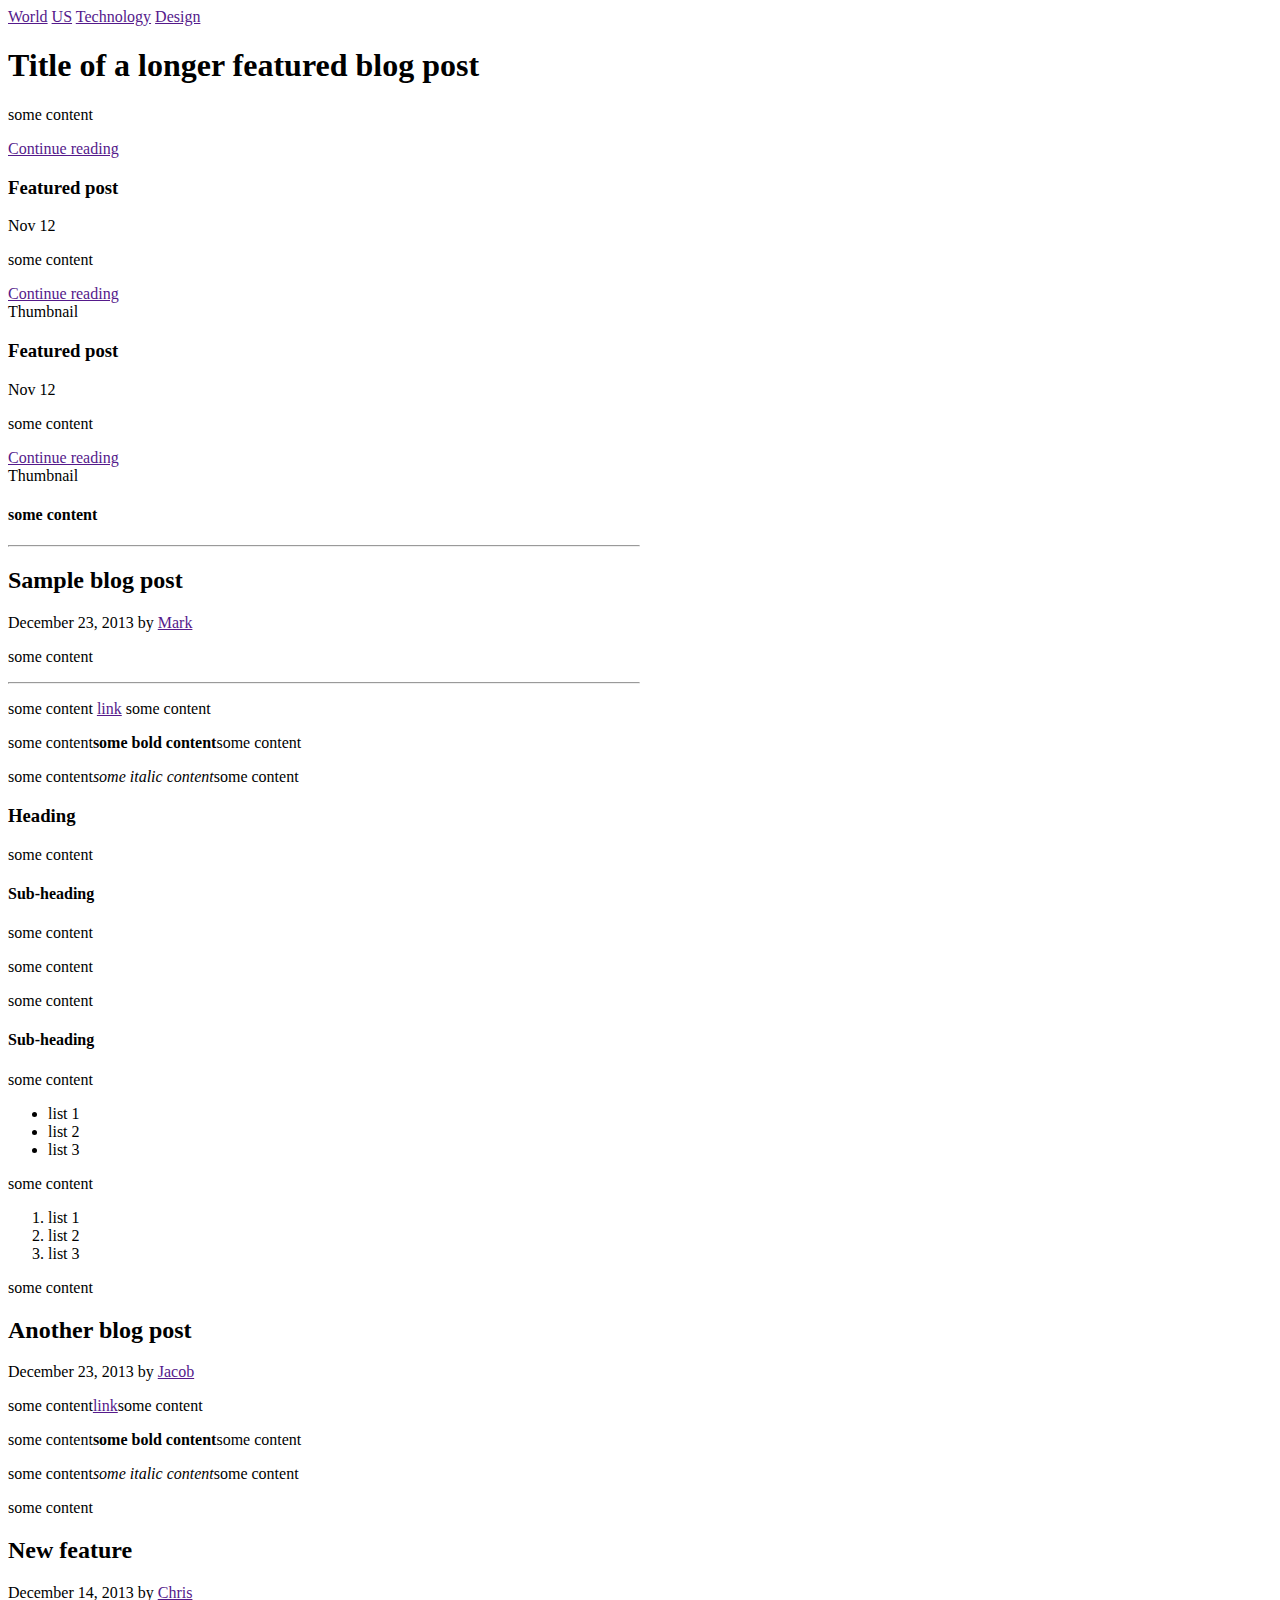
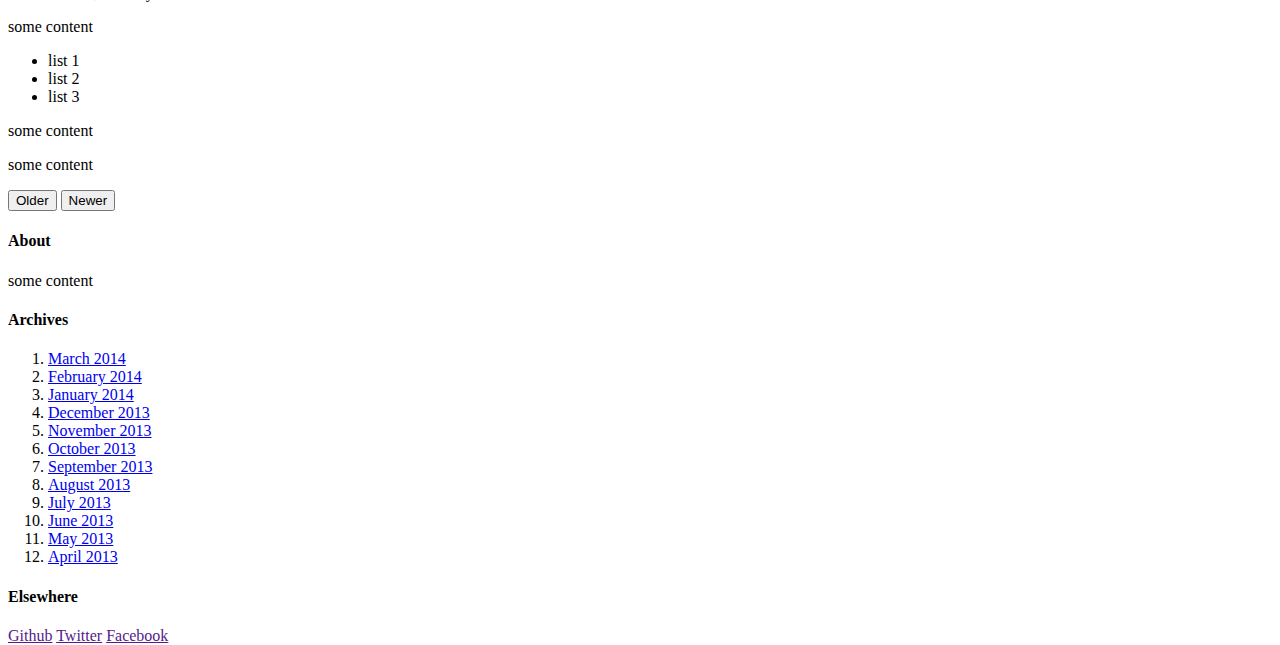
==== index.html @ ad737d2d "Rename blogtest.html to index.html" ====
<!DOCTYPE html>
<html>
<head>
<meta charset="utf-8">
<meta name="viewport" content="width=device-width, initial-scale=1.0">
<title>Blog Page Test</title>
<link href="style.css" rel="stylesheet" >
</head>

<body>

<nav>
  <a href="">World</a> 
  <a href="">US</a> 
  <a href="">Technology</a> 
  <a href="">Design</a> 
</nav>

<div class="container">
<div class="contentbox">
<div class="header">
<h1 class="blog-heading">Title of a longer featured blog post</h1>
<p class="content">some content</p>
<a class="continue" href="" >Continue reading</a>
</div>
</div>

<div class="contentbox">

<div class="box">
<div class="boxcontent">
<h3 class="blog-post-title">Featured post</h3>
<p class="blog-meta">Nov 12</p>
<p class="content">some content</p>
<a class="continue" href="" >Continue reading</a>
</div>
<div class="thumbnail">
Thumbnail
</div>
</div>

<div class="box">
<div class="boxcontent">
<h3>Featured post</h3>
<p class="blog-meta">Nov 12</p>
<p class="content">some content</p>
<a class="continue" href="" >Continue reading</a>
</div>
<div class="thumbnail">
Thumbnail
</div>
</div>

</div>


<div class="row">
<div class="col-8" style="float:left; display: inline-block; width: 50%; ">
<div class="maincontent">
<h4 class="bolditalic">some content</h4>
<hr>
<h2 class="blog-title">Sample blog post</h2>
<p class="blog-meta">December 23, 2013 by <a class="authourname" href="" > Mark</a></p>
<p class="content">some content</p>
<hr>
<p class="content">some content <a href="">link</a> some content</p>
<p class="content">some content<strong>some bold content</strong>some content</p>
<p class="content">some content<em>some italic content</em>some content</p>
<h3>Heading</h3>
<p class="content">some content</p>
<h4>Sub-heading</h4>
<p class="content">some content</p>
<p class="content">some content</p>
<p class="content">some content</p>
<h4>Sub-heading</h4>
<p class="content">some content</p>
<ul>
<li>list 1</li>
<li>list 2</li>
<li>list 3</li>
</ul>
<p class="content">some content</p>
<ol>
<li>list 1</li>
<li>list 2</li>
<li>list 3</li>
</ol>
<p class="content">some content</p>



<h2>Another blog post</h2>
<p class="blog-meta">December 23, 2013 by <a class="authourname" href="" >Jacob</a></p>
<p class="content">some content<a href="">link</a>some content</p>
<p class="content">some content<strong>some bold content</strong>some content</p>
<p class="content">some content<em>some italic content</em>some content</p>
<p class="content">some content</p>



<h2>New feature</h2>
<p class="blog-meta">December 14, 2013 by <a class="authourname" href="" >Chris</a></p>
<p class="content">some content</p>
<ul>
<li>list 1</li>
<li>list 2</li>
<li>list 3</li>
</ul>
<p class="content">some content</p>
<p class="content">some content</p>

<button type="button" value="Older" class="old">Older</button>
<button type="button" value="Newer" class="new">Newer</button>
</div>

<div class="col-4" style="float:right; display: inline-block;width: 50%;position: absolute;">
<div class="sidecontent">

<div class="greybox">
<h4 class="bolditalic">About</h4>
<p class="content">some content</p>
</div>

<h4 class="bolditalic">Archives</h4>
	<ol class="list-nostyle">
        <li><a href="#">March 2014</a></li>
        <li><a href="#">February 2014</a></li>
        <li><a href="#">January 2014</a></li>
        <li><a href="#">December 2013</a></li>
        <li><a href="#">November 2013</a></li>
        <li><a href="#">October 2013</a></li>
        <li><a href="#">September 2013</a></li>
        <li><a href="#">August 2013</a></li>
		<li><a href="#">July 2013</a></li>
		<li><a href="#">June 2013</a></li>
		<li><a href="#">May 2013</a></li>
		<li><a href="#">April 2013</a></li>
    </ol>
			
<h4 class="bolditalic">Elsewhere</h4>
<a href="">Github</a>
<a href="">Twitter</a>
<a href="">Facebook</a>

</div>
</div>
</div>
</div>

</div>

</body>

</html>
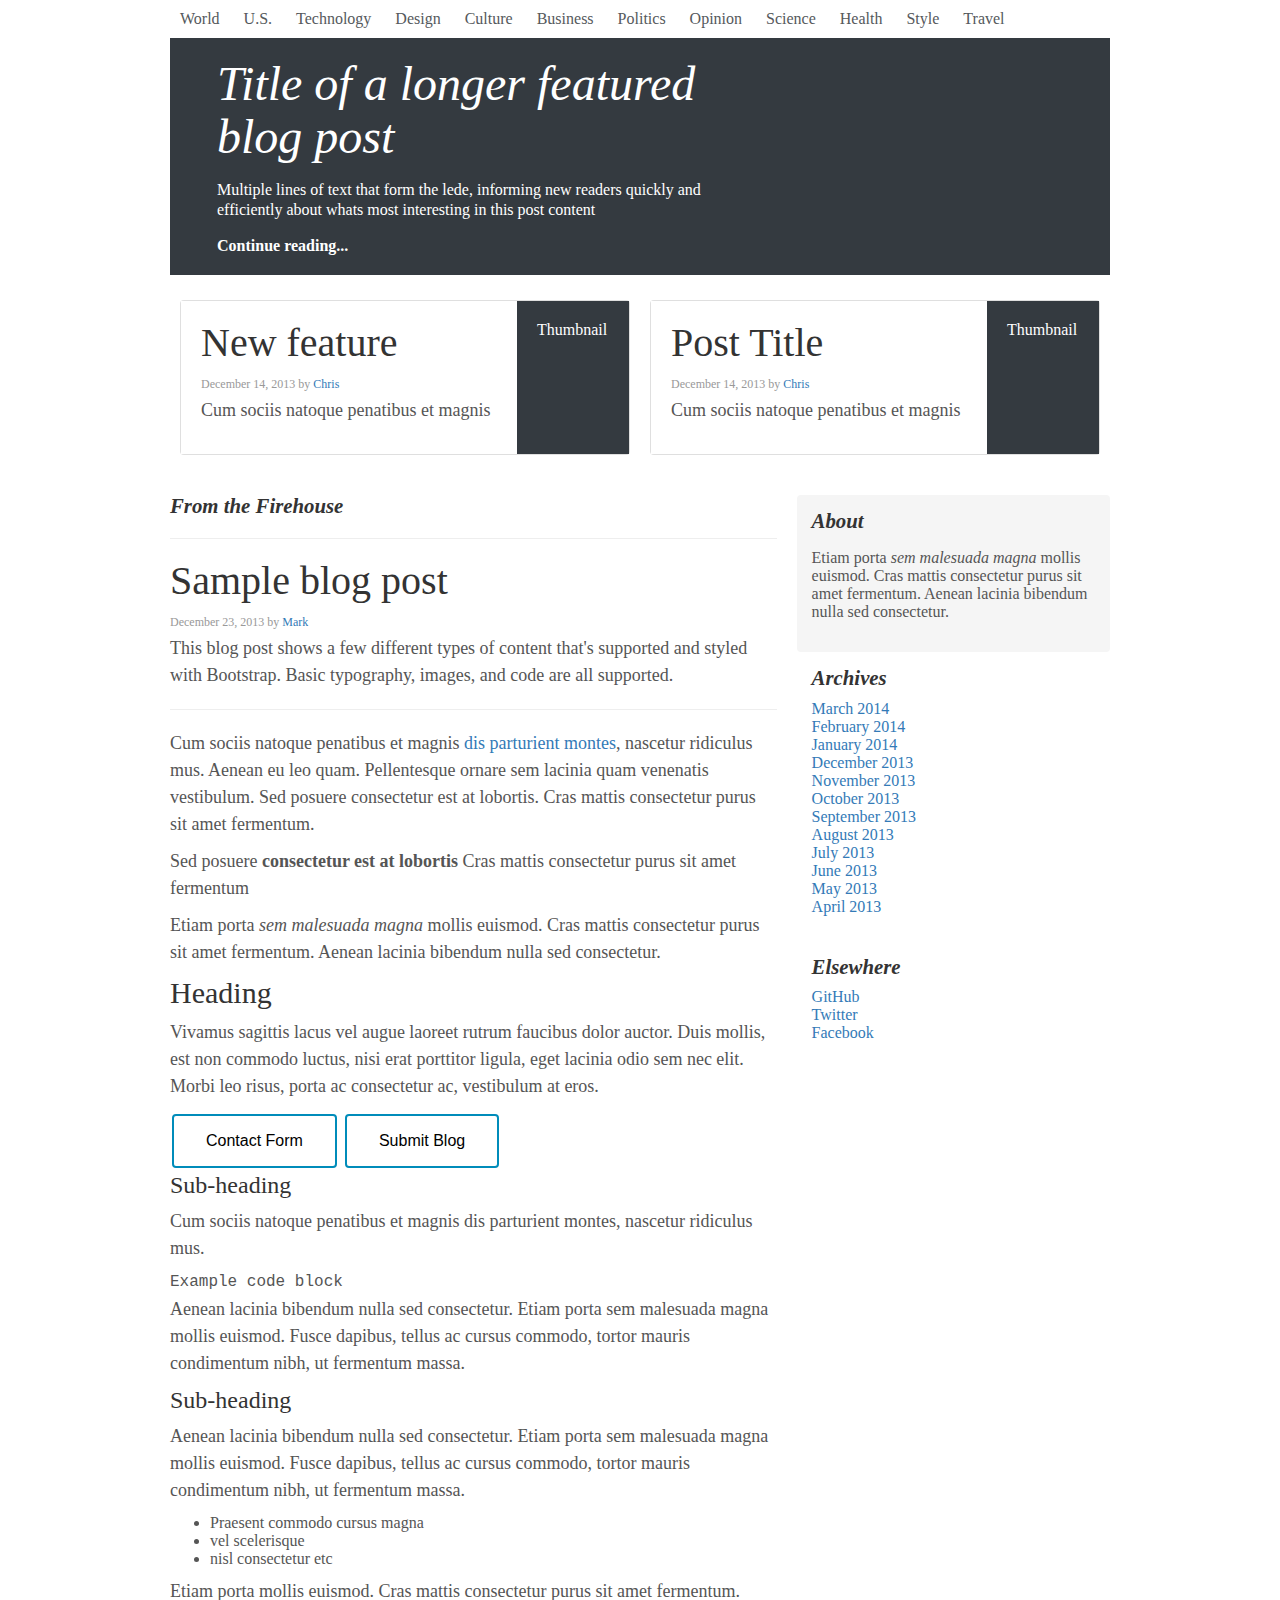
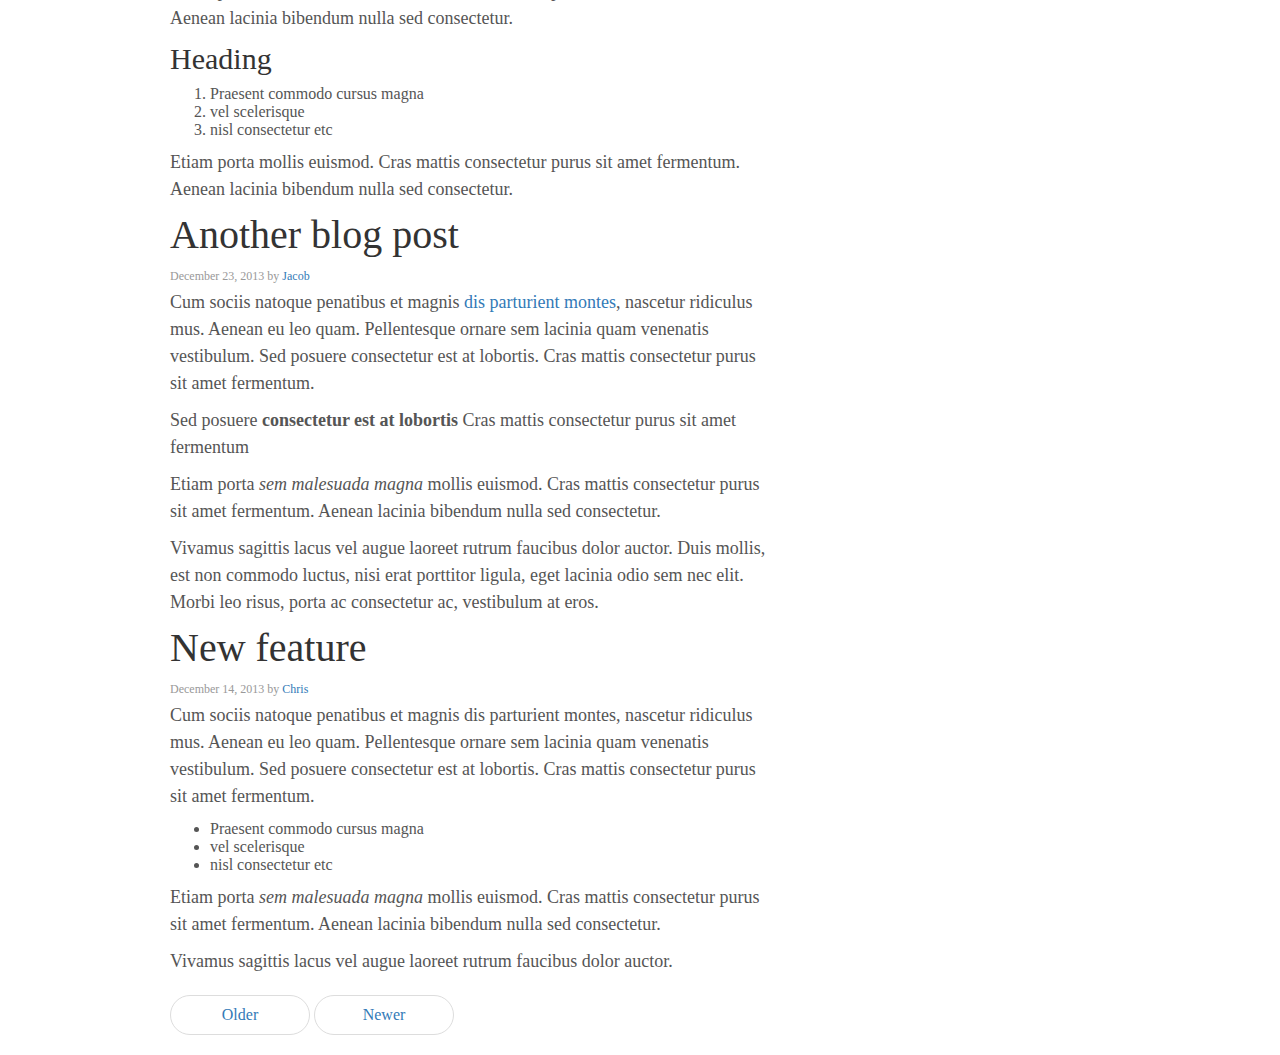
==== commit ae651bf8: "Add files via upload" ====
--- a/index.html
+++ b/index.html
@@ -1,154 +1,202 @@
 <!DOCTYPE html>
-<html>
+<html lang="en">
 <head>
+<title>Blog template</title>
 <meta charset="utf-8">
-<meta name="viewport" content="width=device-width, initial-scale=1.0">
-<title>Blog Page Test</title>
-<link href="style.css" rel="stylesheet" >
+<meta name="viewport" content="width=device-width, initial-scale=1">
+<link href="stylecss.css" rel="stylesheet" >
+<link rel="stylesheet" href="https://cdnjs.cloudflare.com/ajax/libs/font-awesome/4.7.0/css/font-awesome.min.css">
+
 </head>
-
 <body>
 
-<nav>
-  <a href="">World</a> 
-  <a href="">US</a> 
-  <a href="">Technology</a> 
-  <a href="">Design</a> 
-</nav>
-
+<div class="blognav" id="myTopnav">
 <div class="container">
-<div class="contentbox">
+        <nav>
+          <a class="blog-nav-item active" href="#">World</a>
+          <a class="blog-nav-item" href="#">U.S.</a>
+          <a class="blog-nav-item" href="#">Technology</a>
+          <a class="blog-nav-item" href="#">Design</a>
+          <a class="blog-nav-item" href="#">Culture</a>
+		  <a class="blog-nav-item" href="#">Business</a>
+          <a class="blog-nav-item" href="#">Politics</a>
+          <a class="blog-nav-item" href="#">Opinion</a>
+          <a class="blog-nav-item" href="#">Science</a>
+		   <a class="blog-nav-item" href="#">Health</a>
+          <a class="blog-nav-item" href="#">Style</a>
+          <a class="blog-nav-item" href="#">Travel</a>
+		  <a href="javascript:void(0);" class="icon" onclick="navExpand()">
+    <i class="fa fa-bars"></i>
+  </a>
+        </nav>
+</div>
+</div>
+
+
+<div class="container">
 <div class="header">
-<h1 class="blog-heading">Title of a longer featured blog post</h1>
-<p class="content">some content</p>
-<a class="continue" href="" >Continue reading</a>
-</div>
-</div>
-
-<div class="contentbox">
-
-<div class="box">
-<div class="boxcontent">
-<h3 class="blog-post-title">Featured post</h3>
-<p class="blog-meta">Nov 12</p>
-<p class="content">some content</p>
-<a class="continue" href="" >Continue reading</a>
-</div>
-<div class="thumbnail">
-Thumbnail
-</div>
-</div>
-
-<div class="box">
-<div class="boxcontent">
-<h3>Featured post</h3>
-<p class="blog-meta">Nov 12</p>
-<p class="content">some content</p>
-<a class="continue" href="" >Continue reading</a>
-</div>
-<div class="thumbnail">
-Thumbnail
-</div>
-</div>
-
+<div class="headercontent">
+  <h1><em>Title of a longer featured blog post</em></h1>
+  <p class="para">Multiple lines of text that form the lede, informing new readers quickly and efficiently about whats most interesting in this post content</p>
+  <a class="continue text-white" href="" >Continue reading...</a>
+</div>
 </div>
 
 
 <div class="row">
-<div class="col-8" style="float:left; display: inline-block; width: 50%; ">
-<div class="maincontent">
-<h4 class="bolditalic">some content</h4>
-<hr>
+
+<div class="col-6">
+<div class="card">
+<div class="card-body bg-dark">
+<div class="col-sm-9">
+<h2 class="blog-title">New feature</h2>
+<p class="blog-meta">December 14, 2013 by <a class="authourname" href="" >Chris</a></p>
+<p class="content">Cum sociis natoque penatibus et magnis</p>
+</div>
+<div class="col-sm-3 text-white"><span>Thumbnail</span></div>
+</div>
+</div>
+
+</div>
+
+
+<div class="col-6">
+<div class="card">
+
+<div class="card-body bg-dark">
+<div class="col-sm-9">
+<h2 class="blog-title">Post Title</h2>
+<p class="blog-meta">December 14, 2013 by <a class="authourname" href="" >Chris</a></p>
+<p class="content">Cum sociis natoque penatibus et magnis</p>
+</div>
+<div class="col-sm-3 text-white"><span>Thumbnail</span></div>
+</div>
+
+</div>
+</div>
+
+</div>
+
+
+
+<div class="row">
+<div class="col-8">
+            <h4><em>From the Firehouse</em></h4>
+			<hr>
+			
 <h2 class="blog-title">Sample blog post</h2>
 <p class="blog-meta">December 23, 2013 by <a class="authourname" href="" > Mark</a></p>
-<p class="content">some content</p>
+<p class="content">This blog post shows a few different types of content that's supported and styled with Bootstrap. Basic typography, images, and code are all supported.</p>
 <hr>
-<p class="content">some content <a href="">link</a> some content</p>
-<p class="content">some content<strong>some bold content</strong>some content</p>
-<p class="content">some content<em>some italic content</em>some content</p>
-<h3>Heading</h3>
-<p class="content">some content</p>
-<h4>Sub-heading</h4>
-<p class="content">some content</p>
-<p class="content">some content</p>
-<p class="content">some content</p>
-<h4>Sub-heading</h4>
-<p class="content">some content</p>
+<p class="content">Cum sociis natoque penatibus et magnis <a href="#">dis parturient montes</a>, nascetur ridiculus mus. Aenean eu leo quam. Pellentesque ornare sem lacinia quam venenatis vestibulum. Sed posuere consectetur est at lobortis. Cras mattis consectetur purus sit amet fermentum.</p>
+<p class="content">Sed posuere <strong>consectetur est at lobortis</strong> Cras mattis consectetur purus sit amet fermentum</p>
+<p class="content">Etiam porta <em>sem malesuada magna</em> mollis euismod. Cras mattis consectetur purus sit amet fermentum. Aenean lacinia bibendum nulla sed consectetur.</p>
+<h2>Heading</h2>
+<p class="content">Vivamus sagittis lacus vel augue laoreet rutrum faucibus dolor auctor. Duis mollis, est non commodo luctus, nisi erat porttitor ligula, eget lacinia odio sem nec elit. Morbi leo risus, porta ac consectetur ac, vestibulum at eros.</p>
+
+<a href="contact.html" target=_blank >
+<button class="button button2" >Contact Form</button>
+</a>
+
+<a href="submitblog.html" target=_blank >
+<button class="button button2" >Submit Blog</button>
+</a>
+
+
+<h3>Sub-heading</h3>
+<p class="content">Cum sociis natoque penatibus et magnis dis parturient montes, nascetur ridiculus mus.</p>
+<code>Example code block</code>
+<p class="content">Aenean lacinia bibendum nulla sed consectetur. Etiam porta sem malesuada magna mollis euismod. Fusce dapibus, tellus ac cursus commodo, tortor mauris condimentum nibh, ut fermentum massa.</p>
+<h3>Sub-heading</h3>
+<p class="content">Aenean lacinia bibendum nulla sed consectetur. Etiam porta sem malesuada magna mollis euismod. Fusce dapibus, tellus ac cursus commodo, tortor mauris condimentum nibh, ut fermentum massa.</p>
 <ul>
-<li>list 1</li>
-<li>list 2</li>
-<li>list 3</li>
+<li>Praesent commodo cursus magna</li>
+<li>vel scelerisque</li>
+<li>nisl consectetur etc</li>
 </ul>
-<p class="content">some content</p>
+<p class="content">Etiam porta mollis euismod. Cras mattis consectetur purus sit amet fermentum. Aenean lacinia bibendum nulla sed consectetur.</p>
+<h2>Heading</h2>
 <ol>
-<li>list 1</li>
-<li>list 2</li>
-<li>list 3</li>
+<li>Praesent commodo cursus magna</li>
+<li>vel scelerisque</li>
+<li>nisl consectetur etc</li>
 </ol>
-<p class="content">some content</p>
-
-
-
-<h2>Another blog post</h2>
+<p class="content">Etiam porta mollis euismod. Cras mattis consectetur purus sit amet fermentum. Aenean lacinia bibendum nulla sed consectetur.</p>
+
+<h2 class="blog-title">Another blog post</h2>
 <p class="blog-meta">December 23, 2013 by <a class="authourname" href="" >Jacob</a></p>
-<p class="content">some content<a href="">link</a>some content</p>
-<p class="content">some content<strong>some bold content</strong>some content</p>
-<p class="content">some content<em>some italic content</em>some content</p>
-<p class="content">some content</p>
-
-
-
-<h2>New feature</h2>
+<p class="content">Cum sociis natoque penatibus et magnis <a href="#">dis parturient montes</a>, nascetur ridiculus mus. Aenean eu leo quam. Pellentesque ornare sem lacinia quam venenatis vestibulum. Sed posuere consectetur est at lobortis. Cras mattis consectetur purus sit amet fermentum.</p>
+<p class="content">Sed posuere <strong>consectetur est at lobortis</strong> Cras mattis consectetur purus sit amet fermentum</p>
+<p class="content">Etiam porta <em>sem malesuada magna</em> mollis euismod. Cras mattis consectetur purus sit amet fermentum. Aenean lacinia bibendum nulla sed consectetur.</p>
+<p class="content">Vivamus sagittis lacus vel augue laoreet rutrum faucibus dolor auctor. Duis mollis, est non commodo luctus, nisi erat porttitor ligula, eget lacinia odio sem nec elit. Morbi leo risus, porta ac consectetur ac, vestibulum at eros.</p>
+
+<h2 class="blog-title">New feature</h2>
 <p class="blog-meta">December 14, 2013 by <a class="authourname" href="" >Chris</a></p>
-<p class="content">some content</p>
+<p class="content">Cum sociis natoque penatibus et magnis dis parturient montes, nascetur ridiculus mus. Aenean eu leo quam. Pellentesque ornare sem lacinia quam venenatis vestibulum. Sed posuere consectetur est at lobortis. Cras mattis consectetur purus sit amet fermentum.</p>
 <ul>
-<li>list 1</li>
-<li>list 2</li>
-<li>list 3</li>
+<li>Praesent commodo cursus magna</li>
+<li>vel scelerisque</li>
+<li>nisl consectetur etc</li>
 </ul>
-<p class="content">some content</p>
-<p class="content">some content</p>
-
-<button type="button" value="Older" class="old">Older</button>
-<button type="button" value="Newer" class="new">Newer</button>
-</div>
-
-<div class="col-4" style="float:right; display: inline-block;width: 50%;position: absolute;">
-<div class="sidecontent">
-
-<div class="greybox">
-<h4 class="bolditalic">About</h4>
-<p class="content">some content</p>
-</div>
-
-<h4 class="bolditalic">Archives</h4>
-	<ol class="list-nostyle">
-        <li><a href="#">March 2014</a></li>
-        <li><a href="#">February 2014</a></li>
-        <li><a href="#">January 2014</a></li>
-        <li><a href="#">December 2013</a></li>
-        <li><a href="#">November 2013</a></li>
-        <li><a href="#">October 2013</a></li>
-        <li><a href="#">September 2013</a></li>
-        <li><a href="#">August 2013</a></li>
-		<li><a href="#">July 2013</a></li>
-		<li><a href="#">June 2013</a></li>
-		<li><a href="#">May 2013</a></li>
-		<li><a href="#">April 2013</a></li>
-    </ol>
-			
-<h4 class="bolditalic">Elsewhere</h4>
-<a href="">Github</a>
-<a href="">Twitter</a>
-<a href="">Facebook</a>
-
-</div>
-</div>
-</div>
-</div>
-
-</div>
-
-</body>
-
-</html>
+<p class="content">Etiam porta <em>sem malesuada magna</em> mollis euismod. Cras mattis consectetur purus sit amet fermentum. Aenean lacinia bibendum nulla sed consectetur.</p>
+<p class="content">Vivamus sagittis lacus vel augue laoreet rutrum faucibus dolor auctor.</p>
+
+<nav>
+            <ul class="switchpage">
+              <li><a href="#">Older</a></li>
+              <li><a href="#">Newer</a></li>
+            </ul>
+ </nav>
+		  
+</div>
+
+<div class="col-4">
+<div class="sidebar-module sidebar-module-inset">
+            <h4><em>About</em></h4>
+            <p>Etiam porta <em>sem malesuada magna</em> mollis euismod. Cras mattis consectetur purus sit amet fermentum. Aenean lacinia bibendum nulla sed consectetur.</p>
+</div>
+<div class="sidebar-module">
+            <h4><em>Archives</em></h4>
+            <ol class="list-unstyled">
+              <li><a href="#">March 2014</a></li>
+              <li><a href="#">February 2014</a></li>
+              <li><a href="#">January 2014</a></li>
+              <li><a href="#">December 2013</a></li>
+              <li><a href="#">November 2013</a></li>
+              <li><a href="#">October 2013</a></li>
+              <li><a href="#">September 2013</a></li>
+              <li><a href="#">August 2013</a></li>
+              <li><a href="#">July 2013</a></li>
+              <li><a href="#">June 2013</a></li>
+              <li><a href="#">May 2013</a></li>
+              <li><a href="#">April 2013</a></li>
+            </ol>
+</div>
+<div class="sidebar-module">
+            <h4><em>Elsewhere</em></h4>
+            <ol class="list-unstyled">
+              <li><a href="#">GitHub</a></li>
+              <li><a href="#">Twitter</a></li>
+              <li><a href="#">Facebook</a></li>
+            </ol>
+</div>
+		  
+</div>	  
+</div>
+    
+
+
+</div>
+
+<script>
+function navExpand() {
+  var x = document.getElementById("myTopnav");
+  if (x.className === "blognav") {
+    x.className += " responsive";
+  } else {
+    x.className = "blognav";
+  }
+}
+</script>
+
+</body>--- a/stylecss.css
+++ b/stylecss.css
@@ -0,0 +1,402 @@
+
+html {
+  font-family: "Helvetica Neue", Helvetica, Arial, sans-serif;
+  font-size: 16px;
+}
+
+* {
+  box-sizing: border-box;
+}
+
+html {
+  font-family: "Times New Roman", Times, serif;
+  font-size: 16px;
+}
+
+body {
+  margin: 0;
+  color: #555;
+}
+
+h1, h2, h3, h4, h5, h6 {
+  font-weight: 400;
+  line-height: 1.1;
+  margin-bottom: 10px;
+  margin-top: 0;
+  color: #333;
+}
+
+h1{
+	font-size: 3em;
+	color: #fff;
+}
+h2{
+	font-size: 1.875em;
+}
+h3{
+	font-size: 1.5em;
+}
+
+h4{
+	font-size: 1.3em;
+	font-weight: 600;
+}
+
+ol, ul {
+    margin-top: 0;
+    margin-bottom: 10px;
+}
+
+a {
+    color: #337ab7;
+    text-decoration: none;
+}
+
+hr {
+    margin-top: 20px;
+    margin-bottom: 20px;
+    border: 0;
+    border-top: 1px solid #eee;
+}
+
+/* ids*/
+
+/* classes*/
+.blog-nav-item {
+    position: relative;
+    display: inline-block;
+    padding: 10px;
+    font-weight: 500;
+    color: #55595c;
+}
+
+.blognav {
+  overflow: hidden;
+
+}
+
+.blognav a:hover {
+  color: black;
+}
+
+.blognav .icon {
+  display: none;
+}
+.container{
+	width: 970px;
+	padding-right: 15px;
+    padding-left: 15px;
+    margin-right: auto;
+    margin-left: auto;
+}
+
+.header { 
+  background-color: #343a40;
+  padding: 20px;
+  color: #ffffff;
+  text-align: center;
+  padding-left: 5%;
+  line-height: 1.1;
+  margin-bottom: 15px;
+}
+
+.headercontent{
+		width: 60%;
+		text-align: left;
+	}
+.continue{
+	font-weight: bold;
+}
+.para{
+    line-height: 1.3;
+}
+.row{
+	margin-top:15px;
+
+}
+
+.row:after {
+  content: "";
+  display: table;
+  clear: both;
+}
+
+[class*="col-"] {
+  float: left;
+}
+
+.col-4 {width: 33.33%; margin-top: 15px;}
+.col-6 {width: 50%; padding: 10px;}
+.col-8 {width: 66.66%; margin-top: 15px; padding-right: 20px;}
+.col-12 {width: 100%;}
+
+.col-sm-3 {width: 25%;}
+.col-sm-9 {width: 75%; background-color:#fff;}
+
+.card {
+    position: relative;
+    display: -ms-flexbox;
+    display: flex;
+    flex-direction: column;
+    min-width: 0;
+    word-wrap: break-word;
+    background-color: #fff;
+    background-clip: border-box;
+    border: 1px solid rgba(0,0,0,.125);
+    border-radius: .25rem;
+}
+
+.card-body {
+    flex: 1 1 auto;
+	background-color:#55595c;
+}
+
+[class*="col-sm"] {
+padding: 1.25rem;
+}
+
+.bg-dark {
+    background-color: #343a40!important;
+}
+.text-white {
+    color: #fff!important;
+}
+
+.text-center {
+    text-align: center;
+}
+
+.space{
+	padding-top: 50px;
+}
+.boxborder{
+	border: 1px solid rgba(0,0,0,.125);
+	border-radius: .25rem;
+	min-height: 150px;
+	background-color: #fff;
+    background-clip: border-box;
+    display: block;
+	margin-right:15px;
+}
+
+.boxpara{
+	padding: 0 15px 0 15px;
+}
+
+.boxrightcont{
+	width:75%;
+	float: left;
+	
+}
+
+.boxleftcont{
+	width:25%;
+	display: inline;
+	text-align: center;
+}
+
+.thambnail{
+	width:25%;
+	background-color:#55595c;
+	color: #fff;
+	float: left;
+}
+
+
+.sidebar-module-inset {
+	padding: 15px;
+    background-color: #f5f5f5;
+    border-radius: 4px;
+}
+
+.sidebar-module {
+    padding: 15px;
+    
+} 
+
+.list-unstyled {
+    padding-left: 0;
+    list-style: none;
+}
+
+.blog-title
+{
+	margin-bottom: 5px;
+    font-size: 2.5em;	
+}
+.blog-meta{
+    margin-bottom: 0px;
+    color: #999;
+	font-size: 0.75em;
+	}
+
+.content{
+	font-size: 1.125em;
+    line-height: 1.5;
+	margin: 5px 0 10px 0;
+}
+.switchpage{
+	margin-bottom: 60px;
+    text-align: left;
+	padding-left: 0;
+    margin: 20px 0;
+	list-style: none;
+}
+
+.switchpage li {
+    display: inline;
+}
+.switchpage li>a, .switchpage li>span {
+    display: inline-block;
+    padding: 5px 14px;
+    background-color: #fff;
+    border: 1px solid #ddd;
+    border-radius: 15px;
+}
+
+.switchpage > li > a {
+    width: 140px;
+    padding: 10px 20px;
+    text-align: center;
+    border-radius: 30px;
+}
+
+.button {
+  background-color: #008CBA; /* blue */
+  border: none;
+  color: white;
+  padding: 16px 32px;
+  text-align: center;
+  text-decoration: none;
+  display: inline-block;
+  font-size: 16px;
+  margin: 4px 2px;
+  transition-duration: 0.4s;
+  cursor: pointer;
+  border-radius: 4px;
+}
+.button2 {
+  background-color: white; 
+  color: black; 
+  border: 2px solid #008CBA;
+}
+
+.button2:hover {
+  background-color: #008CBA;
+  color: white;
+}
+
+/*form*/
+
+/* Style inputs, select elements and textareas */
+input[type=text],select, textarea{
+  width: 100%;
+  padding: 12px;
+  border: 1px solid #ccc;
+  border-radius: 4px;
+  box-sizing: border-box;
+  resize: vertical;
+}
+
+/* Style date */
+input[type=date], input[type=email]{
+	  width: 100%;
+  padding: 12px;
+  border: 1px solid #ccc;
+  border-radius: 4px;
+  box-sizing: border-box;
+}
+
+
+/* Style the label to display next to the inputs */
+label {
+  padding: 12px 12px 12px 0;
+  display: inline-block;
+}
+
+/* Style the submit button */
+input[type=submit] {
+  background-color: #008CBA;
+  color: white;
+  padding: 12px 20px;
+  border: none;
+  border-radius: 4px;
+  cursor: pointer;
+  float: right;
+}
+
+/* Floating column for labels: 25% width */
+.col-25 {
+  float: left;
+  width: 25%;
+  margin-top: 6px;
+}
+
+/* Floating column for inputs: 75% width */
+.col-75 {
+  float: left;
+  width: 75%;
+  margin-top: 6px;
+}
+
+/* For mobile phones: */
+
+
+@media (max-width: 400px) {
+	h1{
+	font-size: 2.5em;}
+	
+	.container{
+	width: 80%;}
+	
+	.blognav a:not(:first-child) {display: none;}
+  .blognav a.icon {
+    float: right;
+    display: block;
+	padding: 10px;
+  }
+
+	.blognav.responsive {position: relative;}
+  .blognav.responsive .icon {
+    position: absolute;
+    right: 25px;
+    top: 0px;
+  }
+  .blognav.responsive a {
+    float: none;
+    display: block;
+    text-align: left;
+  }
+  
+	.headercontent{
+	width: 100%;
+	}
+	
+	[class*="col-"] {
+	width: 100%;
+	}
+	
+	.boxborder{
+	margin-top: 15px;
+	margin-right:0px;
+	}
+	.right{
+	margin-left:0px;
+	}
+	.col-8{
+	padding-right: 0px;}
+
+.col-25, .col-75, input[type=submit] {
+    width: 100%;
+    margin-top: 0;
+  }
+  .space{
+	padding-bottom: 50px;
+}
+  
+}
+
+@media screen and (max-width: 1240px) {
+.container{
+	width: 100%;}
+}